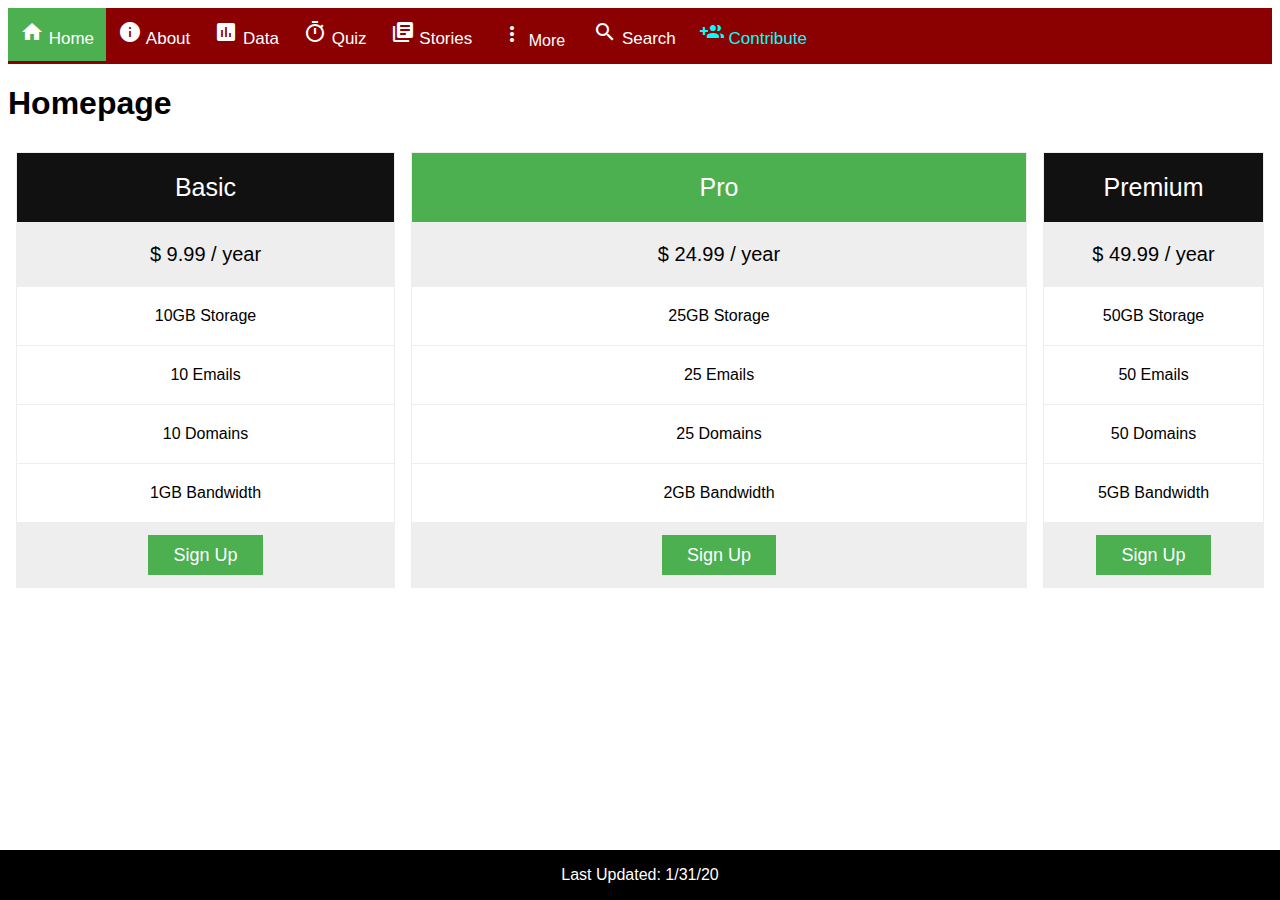
==== index.html @ 61b65df5 "Add files via upload" ====
<html>
    
    <head>
        <title>Water Quality, By: Hewitt Ho</title>
        <link rel="stylesheet" href="stylz.css">
        <link rel="stylesheet" href="https://fonts.googleapis.com/icon?family=Material+Icons">
        <meta name="viewport" content="width=device-width, initial-scale=1.0">
        <style>
        </style>
    </head>
    
    <body>
        
        <div class="navbar">
            <a class="main" href="index.html"><i class="material-icons">home</i> Home</a>
            <a href="about.html"><i class="material-icons">info</i> About</a>
            <a href="#"><i class="material-icons">assessment</i> Data</a>
            <a href="#"><i class="material-icons">timer</i> Quiz</a>
            <a href="#"><i class="material-icons">library_books</i> Stories</a>
            <div class="dropdown">
                <button class="dropbtn"><i class="material-icons">more_vert</i> More</button>
                <div class="dropdown-content">
                    <a href="#">Settings</a>
                    <a href="#">Coming Soon</a>
                    <a href="#">Links</a>
                </div>
            </div>
            <a href="#"><i class="material-icons">search</i> Search</a>
            <a class="blue" href="#"><i class="material-icons">group_add</i> Contribute</a>
        </div>
        
        <h1>Homepage</h1>
        
        <div class="columns" id="left_column">
        <ul class="price">
            <li class="header">Basic</li>
            <li class="grey">$ 9.99 / year</li>
            <li>10GB Storage</li>
            <li>10 Emails</li>
            <li>10 Domains</li>
            <li>1GB Bandwidth</li>
            <li class="grey"><a href="#" class="button">Sign Up</a></li>
        </ul>
        </div>

        <div class="columns" id="middle_column">
        <ul class="price">
            <li class="header" style="background-color:#4CAF50">Pro</li>
            <li class="grey">$ 24.99 / year</li>
            <li>25GB Storage</li>
            <li>25 Emails</li>
            <li>25 Domains</li>
            <li>2GB Bandwidth</li>
            <li class="grey"><a href="#" class="button">Sign Up</a></li>
        </ul>
        </div>

        <div class="columns" id="right_column">
        <ul class="price">
            <li class="header">Premium</li>
            <li class="grey">$ 49.99 / year</li>
            <li>50GB Storage</li>
            <li>50 Emails</li>
            <li>50 Domains</li>
            <li>5GB Bandwidth</li>
            <li class="grey"><a href="#" class="button">Sign Up</a></li>
        </ul>
        </div>

        <div class="footer">
            <p>Last Updated: 1/31/20</p>
        </div>

    </body>
    
</html>
---- stylz.css ----
body {font-family: Arial, Helvetica, sans-serif;}

* {
    box-sizing: border-box;
}

.navbar {
    width: 100%;
    background-color: darkred;
    overflow: auto;
}

.navbar a {
    float: left;
    padding: 12px;
    color: white;
    text-decoration: none;
    font-size: 17px;
}

.navbar a:hover {
    background-color: #000;
}

.main {
    background-color: #4CAF50;
}

.blue{
    color: aqua !important;
}

@media screen and (max-width: 500px) {
    .navbar a {
        float: none;
        display: block;
}
}
  
.dropdown {
    float: left;
    overflow: hidden;
}
  
.dropdown .dropbtn {
    font-size: 16px;  
    border: none;
    outline: none;
    color: white;
    padding: 14px 16px;
    background-color: inherit;
    font-family: inherit;
    margin: 0;
}
  
.navbar a:hover, .dropdown:hover .dropbtn {
    background-color: red;
}
  
.dropdown-content {
    display: none;
    position: absolute;
    background-color: #f9f9f9;
    min-width: 160px;
    box-shadow: 0px 8px 16px 0px rgba(0,0,0,0.2);
    z-index: 1;
}
  
.dropdown-content a {
    float: none;
    color: black;
    padding: 12px 16px;
    text-decoration: none;
    display: block;
    text-align: left;
}
  
.dropdown-content a:hover {
    background-color: #ddd;
}
  
.dropdown:hover .dropdown-content {
    display: block;
}

.columns {
    float: left;
    padding: 8px;
}

#left_column {
    width: 31.25%;
}

#middle_column {
    width: 50%;
}

#right_column {
    width: 18.75%;
}

.price {
    list-style-type: none;
    border: 1px solid #eee;
    margin: 0;
    padding: 0;
    -webkit-transition: 0.3s;
    transition: 0.3s;
}

.price:hover {
    box-shadow: 0 8px 12px 0 rgba(0,0,0,0.2)
}

.price .header {
    background-color: #111;
    color: white;
    font-size: 25px;
}

.price li {
    border-bottom: 1px solid #eee;
    padding: 20px;
    text-align: center;
}

.price .grey {
    background-color: #eee;
    font-size: 20px;
}

.button {
    background-color: #4CAF50;
    border: none;
    color: white;
    padding: 10px 25px;
    text-align: center;
    text-decoration: none;
    font-size: 18px;
}

@media only screen and (max-width: 600px) {
    .columns {
        width: 100%;
}
}

.footer {
    position: fixed;
    left: 0;
    bottom: 0;
    width: 100%;
    background-color: black;
    color: white;
    text-align: center;
}
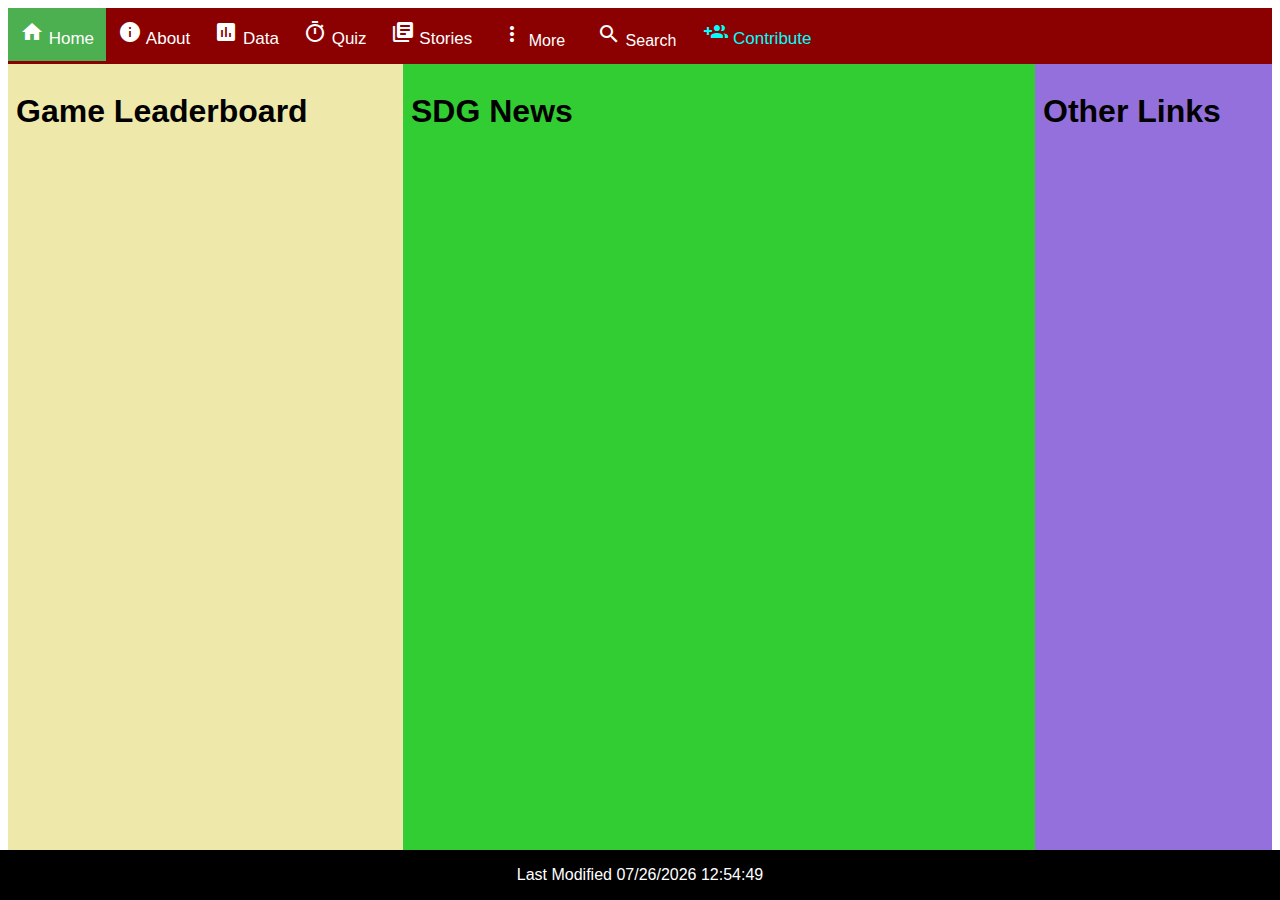
==== commit bdcb4f40: "Update index.html" ====
--- a/index.html
+++ b/index.html
@@ -4,8 +4,43 @@
         <title>Water Quality, By: Hewitt Ho</title>
         <link rel="stylesheet" href="stylz.css">
         <link rel="stylesheet" href="https://fonts.googleapis.com/icon?family=Material+Icons">
-        <meta name="viewport" content="width=device-width, initial-scale=1.0">
         <style>
+            .columns {
+                float: left;
+                padding: 8px;
+                height: 90%;
+            }
+
+            #left_column {
+                width: 31.25%;
+                background-color: palegoldenrod;
+            }
+
+            #middle_column {
+                width: 50%;
+                background-color: limegreen;
+            }
+
+            #right_column {
+                width: 18.75%;
+                background-color: mediumpurple;
+            }
+
+            .button {
+                background-color: #4CAF50;
+                border: none;
+                color: white;
+                padding: 10px 25px;
+                text-align: center;
+                text-decoration: none;
+                font-size: 18px;
+            }
+
+            @media only screen and (max-width: 600px) {
+                .columns {
+                    width: 100%;
+                }
+            }
         </style>
     </head>
     
@@ -14,8 +49,8 @@
         <div class="navbar">
             <a class="main" href="index.html"><i class="material-icons">home</i> Home</a>
             <a href="about.html"><i class="material-icons">info</i> About</a>
-            <a href="#"><i class="material-icons">assessment</i> Data</a>
-            <a href="#"><i class="material-icons">timer</i> Quiz</a>
+            <a href="data.html"><i class="material-icons">assessment</i> Data</a>
+            <a href="quiz.html"><i class="material-icons">timer</i> Quiz</a>
             <a href="#"><i class="material-icons">library_books</i> Stories</a>
             <div class="dropdown">
                 <button class="dropbtn"><i class="material-icons">more_vert</i> More</button>
@@ -25,52 +60,43 @@
                     <a href="#">Links</a>
                 </div>
             </div>
-            <a href="#"><i class="material-icons">search</i> Search</a>
+            <div class="dropdown">
+                <button class="dropbtn"><i class="material-icons">search</i> Search</button>
+                <div class="dropdown-content">
+                    <div class="search-container">
+                        <form action="/action_page.php">
+                            <input type="text" placeholder="Search.." name="search">
+                            <button type="submit"><i class="material-icons">subdirectory_arrow_left</i></button>
+                        </form>
+                    </div>
+                </div>
+            </div>
             <a class="blue" href="#"><i class="material-icons">group_add</i> Contribute</a>
         </div>
         
-        <h1>Homepage</h1>
-        
-        <div class="columns" id="left_column">
-        <ul class="price">
-            <li class="header">Basic</li>
-            <li class="grey">$ 9.99 / year</li>
-            <li>10GB Storage</li>
-            <li>10 Emails</li>
-            <li>10 Domains</li>
-            <li>1GB Bandwidth</li>
-            <li class="grey"><a href="#" class="button">Sign Up</a></li>
-        </ul>
-        </div>
+        <div class="content">
+            <div class="columns" id="left_column">
+                <h1>Game Leaderboard</h1>
+            </div>
 
-        <div class="columns" id="middle_column">
-        <ul class="price">
-            <li class="header" style="background-color:#4CAF50">Pro</li>
-            <li class="grey">$ 24.99 / year</li>
-            <li>25GB Storage</li>
-            <li>25 Emails</li>
-            <li>25 Domains</li>
-            <li>2GB Bandwidth</li>
-            <li class="grey"><a href="#" class="button">Sign Up</a></li>
-        </ul>
-        </div>
+            <div class="columns" id="middle_column">
+                <h1>SDG News</h1>
+            </div>
 
-        <div class="columns" id="right_column">
-        <ul class="price">
-            <li class="header">Premium</li>
-            <li class="grey">$ 49.99 / year</li>
-            <li>50GB Storage</li>
-            <li>50 Emails</li>
-            <li>50 Domains</li>
-            <li>5GB Bandwidth</li>
-            <li class="grey"><a href="#" class="button">Sign Up</a></li>
-        </ul>
+            <div class="columns" id="right_column">
+                <h1>Other Links</h1>
+            </div>
         </div>
 
         <div class="footer">
-            <p>Last Updated: 1/31/20</p>
+                <p id="demo"></p>
         </div>
+        
+        <script>
+                var x = document.lastModified;
+                document.getElementById("demo").innerHTML = "Last Modified " + x;
+        </script>
 
     </body>
     
-</html>+</html>
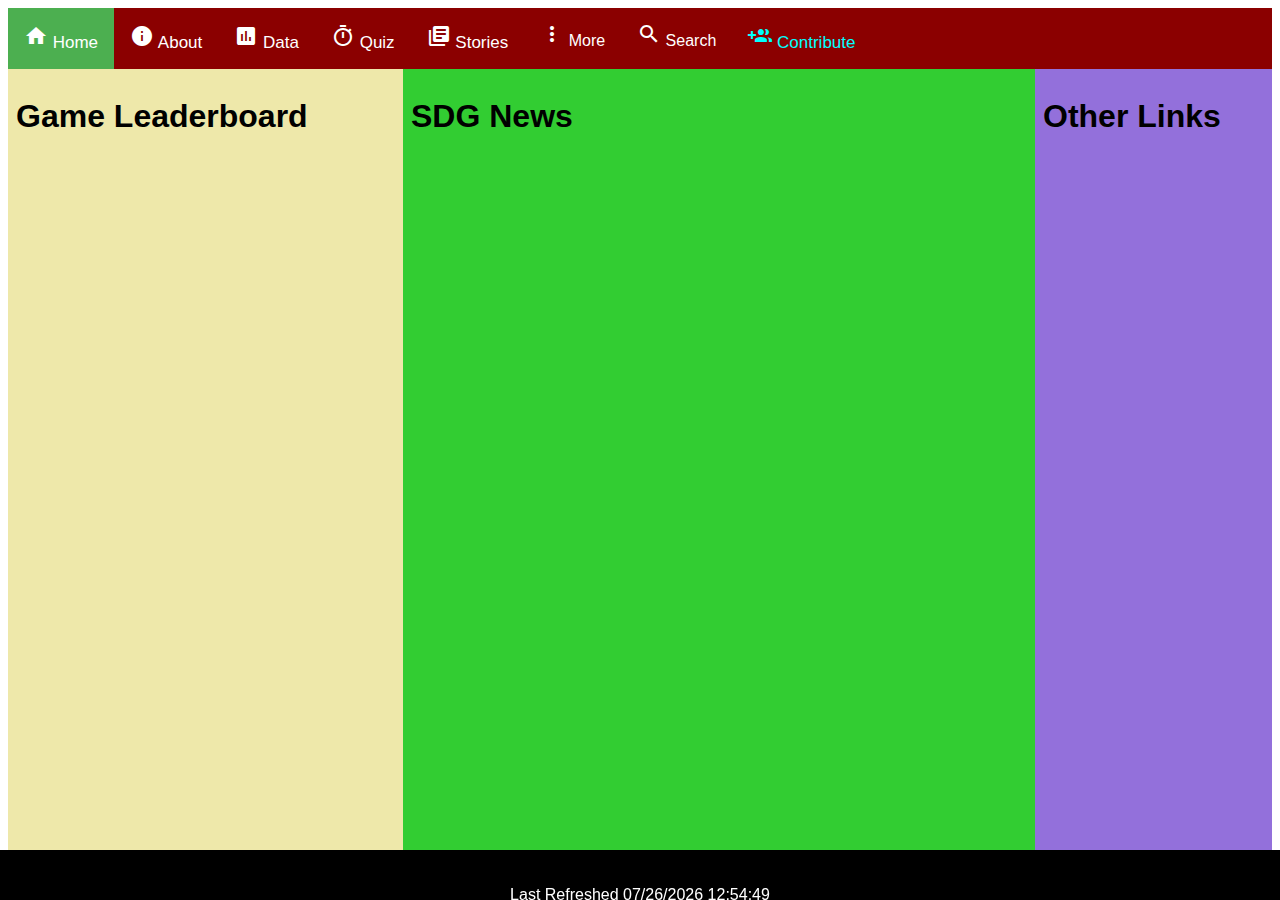
==== commit 204257c5: "update" ====
--- a/index.html
+++ b/index.html
@@ -1,10 +1,14 @@
 <html>
     
     <head>
+        
         <title>Water Quality, By: Hewitt Ho</title>
+        
         <link rel="stylesheet" href="stylz.css">
         <link rel="stylesheet" href="https://fonts.googleapis.com/icon?family=Material+Icons">
+        
         <style>
+            
             .columns {
                 float: left;
                 padding: 8px;
@@ -41,7 +45,9 @@
                     width: 100%;
                 }
             }
+        
         </style>
+
     </head>
     
     <body>
@@ -89,14 +95,16 @@
         </div>
 
         <div class="footer">
-                <p id="demo"></p>
+            <p id="demo"></p>
         </div>
-        
-        <script>
-                var x = document.lastModified;
-                document.getElementById("demo").innerHTML = "Last Modified " + x;
-        </script>
 
     </body>
-    
-</html>
+
+    <script>
+                
+        var x = document.lastModified;
+        document.getElementById("demo").innerHTML = "Last Refreshed " + x;
+                
+    </script>
+
+</html>--- a/stylz.css
+++ b/stylz.css
@@ -1,4 +1,6 @@
-body {font-family: Arial, Helvetica, sans-serif;}
+body {
+    font-family: Arial, Helvetica, sans-serif;
+}
 
 * {
     box-sizing: border-box;
@@ -12,14 +14,21 @@
 
 .navbar a {
     float: left;
-    padding: 12px;
+    display: block;
     color: white;
+    text-align: center;
+    padding: 16px;
     text-decoration: none;
     font-size: 17px;
 }
 
 .navbar a:hover {
     background-color: #000;
+}
+
+.navbar a.active {
+    background-color: #2196F3;
+    color: white;
 }
 
 .main {
@@ -30,13 +39,49 @@
     color: aqua !important;
 }
 
-@media screen and (max-width: 500px) {
-    .navbar a {
+.navbar .search-container {
+    float: right;
+}
+  
+.navbar input[type=text] {
+    padding: 6px;
+    margin-top: 8px;
+    font-size: 17px;
+    border: none;
+}
+  
+.navbar .search-container button {
+    float: right;
+    padding: 6px 10px;
+    margin-top: 8px;
+    margin-right: 16px;
+    background: #ddd;
+    font-size: 17px;
+    border: none;
+    cursor: pointer;
+}
+  
+.navbar .search-container button:hover {
+    background: #ccc;
+}
+  
+@media screen and (max-width: 600px) {
+    .navbar .search-container {
+        float: none;
+    }
+    .navbar a, .navbar input[type=text], .navbar .search-container button {
         float: none;
         display: block;
+        text-align: left;
+        width: 100%;
+        margin: 0;
+        padding: 14px;
+    }
+    .navbar input[type=text] {
+        border: 1px solid #ccc;  
+    }
 }
-}
-  
+
 .dropdown {
     float: left;
     overflow: hidden;
@@ -83,75 +128,19 @@
     display: block;
 }
 
-.columns {
-    float: left;
-    padding: 8px;
-}
-
-#left_column {
-    width: 31.25%;
-}
-
-#middle_column {
-    width: 50%;
-}
-
-#right_column {
-    width: 18.75%;
-}
-
-.price {
-    list-style-type: none;
-    border: 1px solid #eee;
-    margin: 0;
-    padding: 0;
-    -webkit-transition: 0.3s;
-    transition: 0.3s;
-}
-
-.price:hover {
-    box-shadow: 0 8px 12px 0 rgba(0,0,0,0.2)
-}
-
-.price .header {
-    background-color: #111;
-    color: white;
-    font-size: 25px;
-}
-
-.price li {
-    border-bottom: 1px solid #eee;
-    padding: 20px;
-    text-align: center;
-}
-
-.price .grey {
-    background-color: #eee;
-    font-size: 20px;
-}
-
-.button {
-    background-color: #4CAF50;
-    border: none;
-    color: white;
-    padding: 10px 25px;
-    text-align: center;
-    text-decoration: none;
-    font-size: 18px;
-}
-
-@media only screen and (max-width: 600px) {
-    .columns {
-        width: 100%;
-}
-}
-
 .footer {
     position: fixed;
     left: 0;
     bottom: 0;
+    height: 50px;
     width: 100%;
     background-color: black;
     color: white;
     text-align: center;
+}
+
+#demo {
+    height: 30px;
+    padding-top: 20px;
+    padding-bottom: 20px;
 }